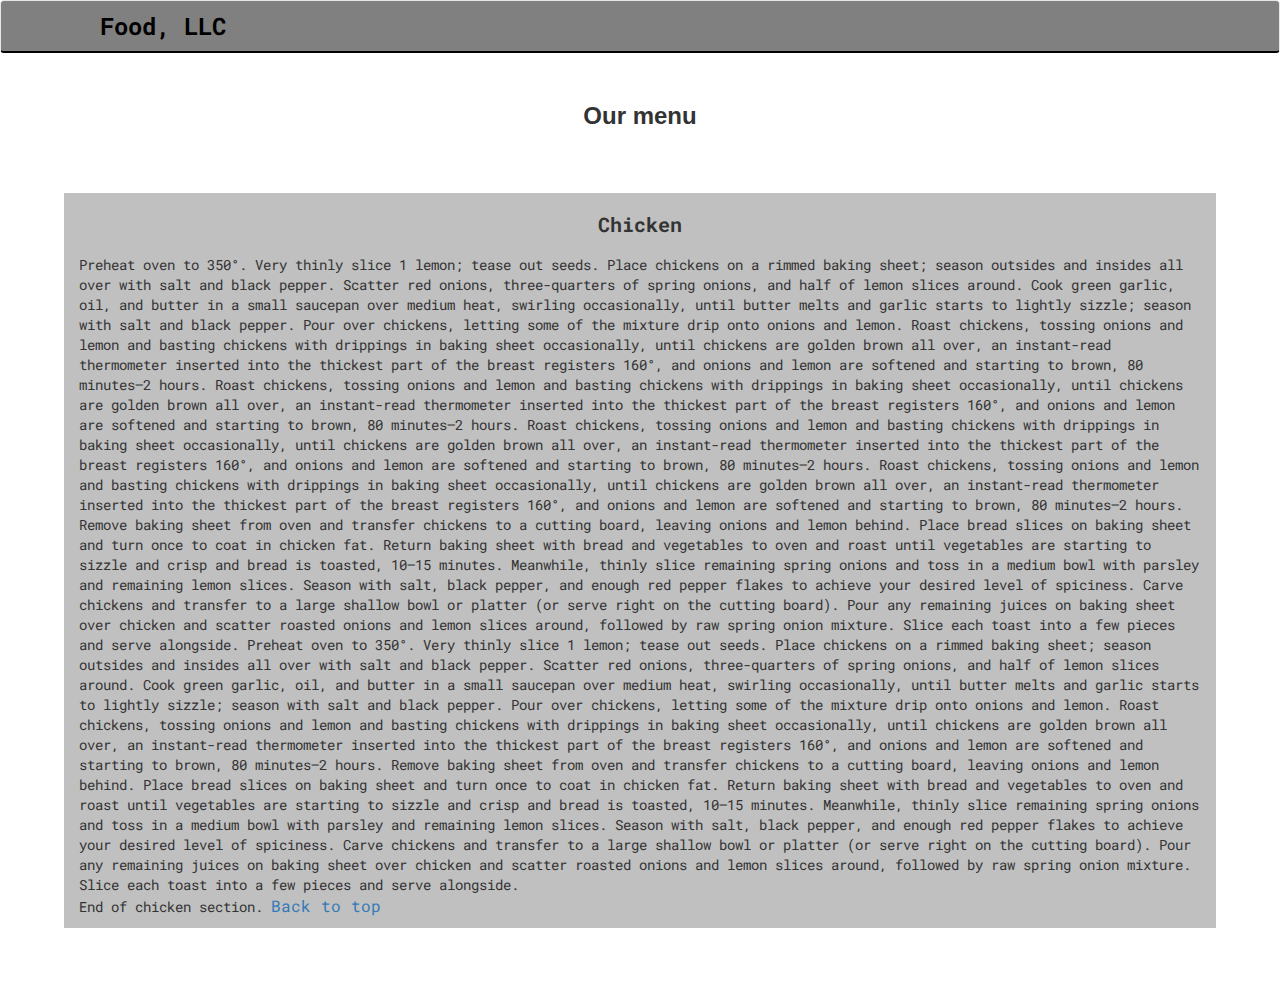
==== index.html @ e18a5f52 "First commit" ====
<!DOCTYPE html>
<html lang="en">
<head>
	<meta charset="utf-8">
	<meta http-equiv="X-UA-Compatible" content="IE=edge">
	<meta name="viewport" content="width=device-width, initial-scale=1.0">
	<title class="row">Module 3 solution Assignment</title>
	<link rel="stylesheet" href="css/bootstrap.min.css">
	<link rel="stylesheet" href="css/style.css">
	<link href="https://fonts.googleapis.com/css2?family=Roboto+Mono:ital@0;1&display=swap" rel="stylesheet">
</head>
<body>
<header>
	<nav id="headernav" class="navbar navbar-default">
		<div class="container">
			<div class="navbar-header">
				<div id="brandname" class="navbar-brand pull-left">
					Food, LLC
				</div>
				<button id="menubutton" type="button" class="pull-right navbar-toggle collapsed" data-toggle="collapse" data-target="#collapsable-nav" aria-expanded="false">
            		<span class="sr-only">Toggle navigation</span>
           		 	<span class="icon-bar"></span>
            		<span class="icon-bar"></span>
            		<span class="icon-bar"></span>
         		</button>
			</div>
			<div id="collapsable-nav" class="collapse navbar-collapse">
				<ul id="navlist" class="nav navbar-nav navbar-right visible-xs">
					<li class="text-center"><span>Chicken<hr></span></li>
					<li class="text-center"><span>Beef<hr></span></li>
					<li class="text-center"><span>Sushi</span></li>
				</ul>
			</div>
		</div>
	</nav>
</header>
<h1 id="menu-title" class="text-center">Our menu</h1>
<div class="row">
	<div id="chicken" class="col-lg-12 col-md-12 col-sm-12 col-xs-12">
		<h2 class="text-center">Chicken</h2>
		<p>Preheat oven to 350°. Very thinly slice 1 lemon; tease out seeds. Place chickens on a rimmed baking sheet; season outsides and insides all over with salt and black pepper. Scatter red onions, three-quarters of spring onions, and half of lemon slices around.

Cook green garlic, oil, and butter in a small saucepan over medium heat, swirling occasionally, until butter melts and garlic starts to lightly sizzle; season with salt and black pepper. Pour over chickens, letting some of the mixture drip onto onions and lemon.

Roast chickens, tossing onions and lemon and basting chickens with drippings in baking sheet occasionally, until chickens are golden brown all over, an instant-read thermometer inserted into the thickest part of the breast registers 160°, and onions and lemon are softened and starting to brown, 80 minutes–2 hours. Roast chickens, tossing onions and lemon and basting chickens with drippings in baking sheet occasionally, until chickens are golden brown all over, an instant-read thermometer inserted into the thickest part of the breast registers 160°, and onions and lemon are softened and starting to brown, 80 minutes–2 hours. Roast chickens, tossing onions and lemon and basting chickens with drippings in baking sheet occasionally, until chickens are golden brown all over, an instant-read thermometer inserted into the thickest part of the breast registers 160°, and onions and lemon are softened and starting to brown, 80 minutes–2 hours. Roast chickens, tossing onions and lemon and basting chickens with drippings in baking sheet occasionally, until chickens are golden brown all over, an instant-read thermometer inserted into the thickest part of the breast registers 160°, and onions and lemon are softened and starting to brown, 80 minutes–2 hours.

Remove baking sheet from oven and transfer chickens to a cutting board, leaving onions and lemon behind. Place bread slices on baking sheet and turn once to coat in chicken fat. Return baking sheet with bread and vegetables to oven and roast until vegetables are starting to sizzle and crisp and bread is toasted, 10–15 minutes.

Meanwhile, thinly slice remaining spring onions and toss in a medium bowl with parsley and remaining lemon slices. Season with salt, black pepper, and enough red pepper flakes to achieve your desired level of spiciness.

Carve chickens and transfer to a large shallow bowl or platter (or serve right on the cutting board). Pour any remaining juices on baking sheet over chicken and scatter roasted onions and lemon slices around, followed by raw spring onion mixture. Slice each toast into a few pieces and serve alongside.
Preheat oven to 350°. Very thinly slice 1 lemon; tease out seeds. Place chickens on a rimmed baking sheet; season outsides and insides all over with salt and black pepper. Scatter red onions, three-quarters of spring onions, and half of lemon slices around.

Cook green garlic, oil, and butter in a small saucepan over medium heat, swirling occasionally, until butter melts and garlic starts to lightly sizzle; season with salt and black pepper. Pour over chickens, letting some of the mixture drip onto onions and lemon.

Roast chickens, tossing onions and lemon and basting chickens with drippings in baking sheet occasionally, until chickens are golden brown all over, an instant-read thermometer inserted into the thickest part of the breast registers 160°, and onions and lemon are softened and starting to brown, 80 minutes–2 hours.

Remove baking sheet from oven and transfer chickens to a cutting board, leaving onions and lemon behind. Place bread slices on baking sheet and turn once to coat in chicken fat. Return baking sheet with bread and vegetables to oven and roast until vegetables are starting to sizzle and crisp and bread is toasted, 10–15 minutes.

Meanwhile, thinly slice remaining spring onions and toss in a medium bowl with parsley and remaining lemon slices. Season with salt, black pepper, and enough red pepper flakes to achieve your desired level of spiciness.

Carve chickens and transfer to a large shallow bowl or platter (or serve right on the cutting board). Pour any remaining juices on baking sheet over chicken and scatter roasted onions and lemon slices around, followed by raw spring onion mixture. Slice each toast into a few pieces and serve alongside.
<br>End of chicken section. <a href="#headernav">Back to top</a></p>
	</div>
</div>
<!--jQuery-->
<script src="js/jquery-3.5.1.min.js"></script>
<script src="js/bootstrap.min.js"></script>
<!-- <script src="js/script.js"></script> -->
</body>
</html>
---- css/style.css ----
* {
	font-family: 'Roboto Mono', monospace;
	box-sizing: border-box;
	font-size: 16px;
}
#menu-title{
	margin-top: 50px;
	font-size: 24px;
	font-weight: bold;
}
#headernav {
	background-color: gray;
	border-bottom: 2px solid black;
	margin-right: 0px;
	margin-left: 0px;
}
#brandname {
	margin-left: 20px;
	color: black;
	font-size: 24px;
	font-weight: bold;
	text-decoration: none;
}
#brandname:hover {
	color: black;
}
#chicken,#beef,#sushi {
	background-color: #C0C0C0;
}
#chicken h2,#beef h2,#sushi h2 {
	font-size:20px;
}
#chicken p,#beef p,#sushi p {
	margin-top: 20px;
	font-size: 14px;
}
.navbar-default .navbar-header .icon-bar{
	border:2px solid black;
	color: black;
	background-color: black;
}
.navbar-default button.navbar-toggle {
	border:2px solid black;
}
#collapsable-nav {
	margin: 0px;
}
#headernav .container {
	padding: 0;
}
#menubutton {
	margin-right: 30px;
}
#navlist li {
	margin: 0;
}
#navlist li span {
	font-weight: bold;
}
hr {
	background-color: black;
	border-color: black;
	border-width: 1.5px;
	margin-top: 7.5px;
	margin-bottom: 7.5px;
}

@media (max-width: 767px) {
	#collapsable-nav {
		border-top: 2px solid black;
	}
}
.navbar-default .navbar-toggle:focus, .navbar-default .navbar-toggle:hover {
    background-color: gray;
    border-color: #ddd;
}
#menubutton:hover > span.icon-bar, #menubutton:focus > span.icon-bar {
	border:2px solid #ddd;
	color: #ddd;
	background-color: #ddd;
}
.row {
	margin:5%;
}
#chicken h2 {
	font-weight: bold;
}
@media (min-width: 1200px)
{
#headernav .container {
	margin-left: 5%;
	margin-right: 5%;
}
}
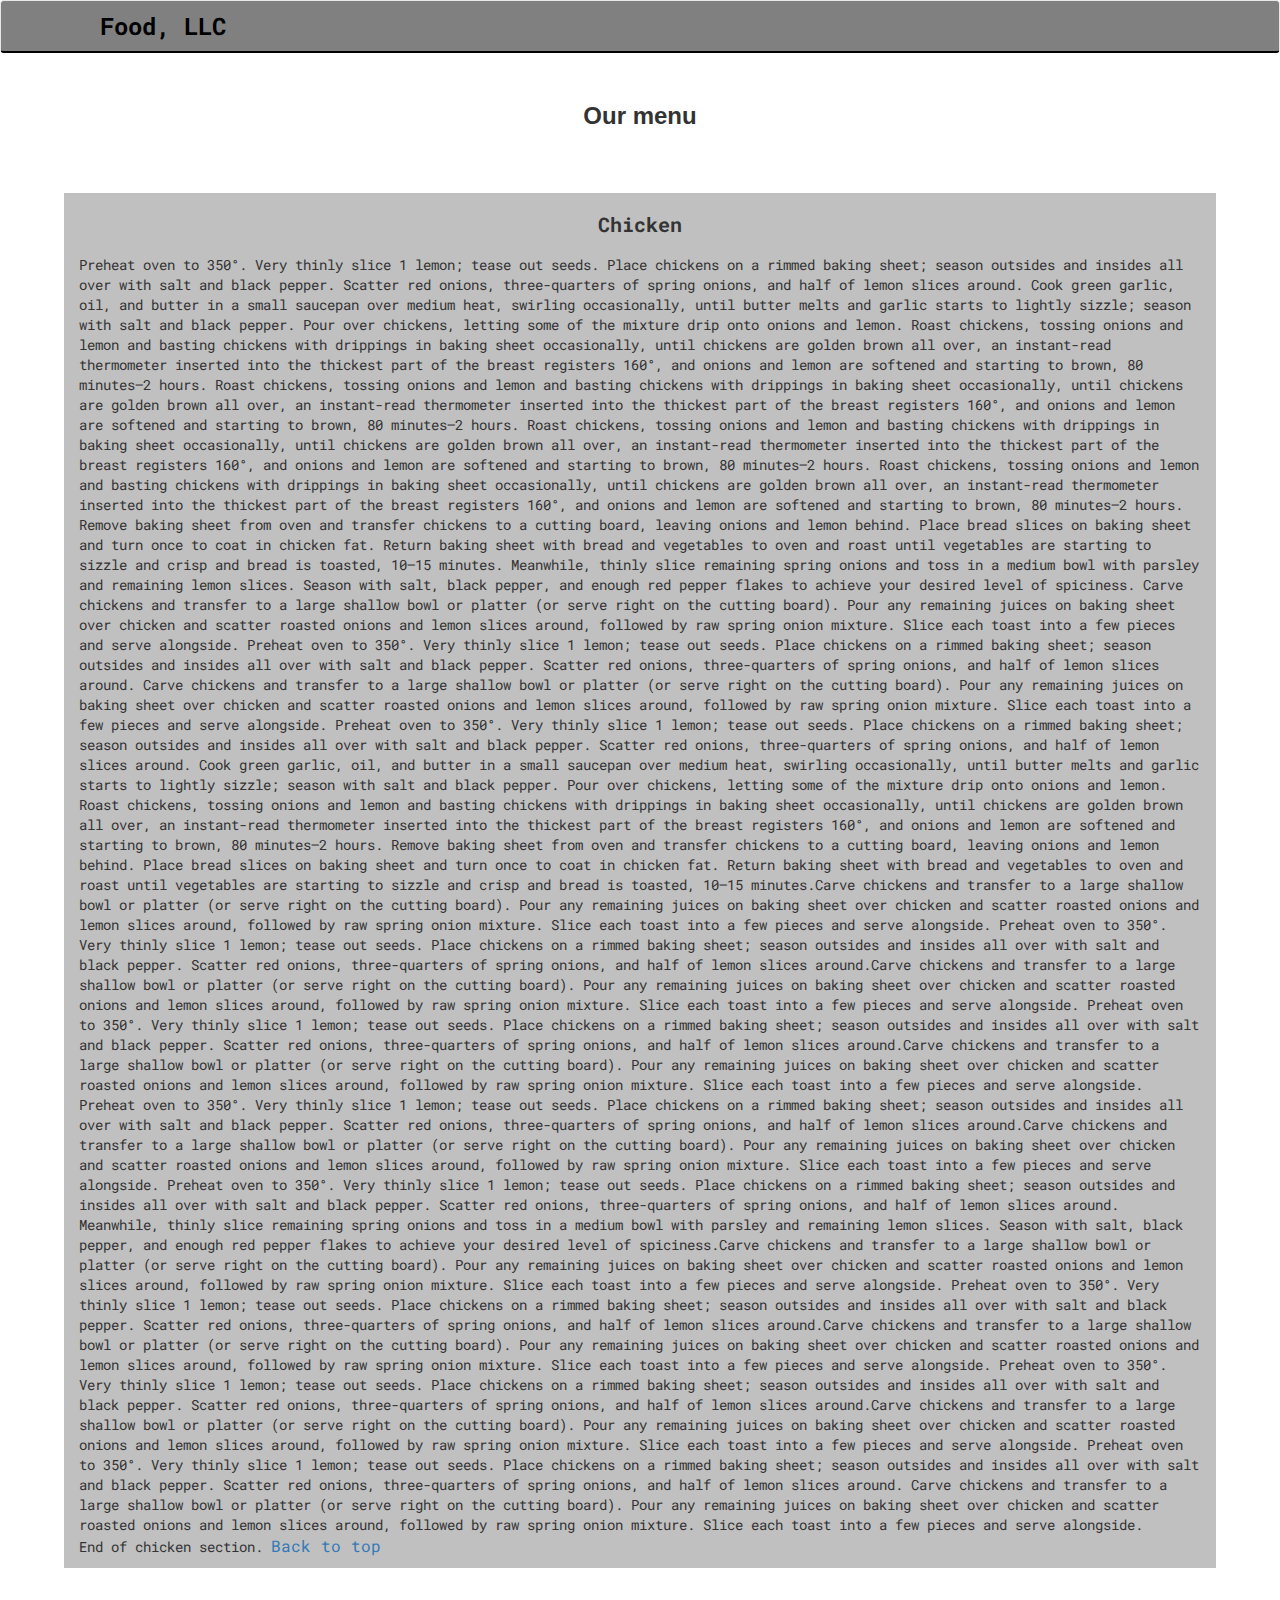
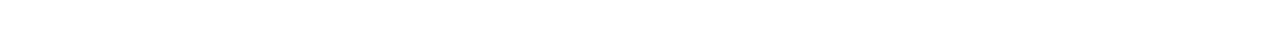
==== commit 7f084646: "Third commit" ====
--- a/index.html
+++ b/index.html
@@ -49,15 +49,23 @@
 Meanwhile, thinly slice remaining spring onions and toss in a medium bowl with parsley and remaining lemon slices. Season with salt, black pepper, and enough red pepper flakes to achieve your desired level of spiciness.
 
 Carve chickens and transfer to a large shallow bowl or platter (or serve right on the cutting board). Pour any remaining juices on baking sheet over chicken and scatter roasted onions and lemon slices around, followed by raw spring onion mixture. Slice each toast into a few pieces and serve alongside.
-Preheat oven to 350°. Very thinly slice 1 lemon; tease out seeds. Place chickens on a rimmed baking sheet; season outsides and insides all over with salt and black pepper. Scatter red onions, three-quarters of spring onions, and half of lemon slices around.
+Preheat oven to 350°. Very thinly slice 1 lemon; tease out seeds. Place chickens on a rimmed baking sheet; season outsides and insides all over with salt and black pepper. Scatter red onions, three-quarters of spring onions, and half of lemon slices around. Carve chickens and transfer to a large shallow bowl or platter (or serve right on the cutting board). Pour any remaining juices on baking sheet over chicken and scatter roasted onions and lemon slices around, followed by raw spring onion mixture. Slice each toast into a few pieces and serve alongside.
+Preheat oven to 350°. Very thinly slice 1 lemon; tease out seeds. Place chickens on a rimmed baking sheet; season outsides and insides all over with salt and black pepper. Scatter red onions, three-quarters of spring onions, and half of lemon slices around. 
 
 Cook green garlic, oil, and butter in a small saucepan over medium heat, swirling occasionally, until butter melts and garlic starts to lightly sizzle; season with salt and black pepper. Pour over chickens, letting some of the mixture drip onto onions and lemon.
 
 Roast chickens, tossing onions and lemon and basting chickens with drippings in baking sheet occasionally, until chickens are golden brown all over, an instant-read thermometer inserted into the thickest part of the breast registers 160°, and onions and lemon are softened and starting to brown, 80 minutes–2 hours.
 
-Remove baking sheet from oven and transfer chickens to a cutting board, leaving onions and lemon behind. Place bread slices on baking sheet and turn once to coat in chicken fat. Return baking sheet with bread and vegetables to oven and roast until vegetables are starting to sizzle and crisp and bread is toasted, 10–15 minutes.
+Remove baking sheet from oven and transfer chickens to a cutting board, leaving onions and lemon behind. Place bread slices on baking sheet and turn once to coat in chicken fat. Return baking sheet with bread and vegetables to oven and roast until vegetables are starting to sizzle and crisp and bread is toasted, 10–15 minutes.Carve chickens and transfer to a large shallow bowl or platter (or serve right on the cutting board). Pour any remaining juices on baking sheet over chicken and scatter roasted onions and lemon slices around, followed by raw spring onion mixture. Slice each toast into a few pieces and serve alongside.
+Preheat oven to 350°. Very thinly slice 1 lemon; tease out seeds. Place chickens on a rimmed baking sheet; season outsides and insides all over with salt and black pepper. Scatter red onions, three-quarters of spring onions, and half of lemon slices around.Carve chickens and transfer to a large shallow bowl or platter (or serve right on the cutting board). Pour any remaining juices on baking sheet over chicken and scatter roasted onions and lemon slices around, followed by raw spring onion mixture. Slice each toast into a few pieces and serve alongside.
+Preheat oven to 350°. Very thinly slice 1 lemon; tease out seeds. Place chickens on a rimmed baking sheet; season outsides and insides all over with salt and black pepper. Scatter red onions, three-quarters of spring onions, and half of lemon slices around.Carve chickens and transfer to a large shallow bowl or platter (or serve right on the cutting board). Pour any remaining juices on baking sheet over chicken and scatter roasted onions and lemon slices around, followed by raw spring onion mixture. Slice each toast into a few pieces and serve alongside.
+Preheat oven to 350°. Very thinly slice 1 lemon; tease out seeds. Place chickens on a rimmed baking sheet; season outsides and insides all over with salt and black pepper. Scatter red onions, three-quarters of spring onions, and half of lemon slices around.Carve chickens and transfer to a large shallow bowl or platter (or serve right on the cutting board). Pour any remaining juices on baking sheet over chicken and scatter roasted onions and lemon slices around, followed by raw spring onion mixture. Slice each toast into a few pieces and serve alongside.
+Preheat oven to 350°. Very thinly slice 1 lemon; tease out seeds. Place chickens on a rimmed baking sheet; season outsides and insides all over with salt and black pepper. Scatter red onions, three-quarters of spring onions, and half of lemon slices around.
 
-Meanwhile, thinly slice remaining spring onions and toss in a medium bowl with parsley and remaining lemon slices. Season with salt, black pepper, and enough red pepper flakes to achieve your desired level of spiciness.
+Meanwhile, thinly slice remaining spring onions and toss in a medium bowl with parsley and remaining lemon slices. Season with salt, black pepper, and enough red pepper flakes to achieve your desired level of spiciness.Carve chickens and transfer to a large shallow bowl or platter (or serve right on the cutting board). Pour any remaining juices on baking sheet over chicken and scatter roasted onions and lemon slices around, followed by raw spring onion mixture. Slice each toast into a few pieces and serve alongside.
+Preheat oven to 350°. Very thinly slice 1 lemon; tease out seeds. Place chickens on a rimmed baking sheet; season outsides and insides all over with salt and black pepper. Scatter red onions, three-quarters of spring onions, and half of lemon slices around.Carve chickens and transfer to a large shallow bowl or platter (or serve right on the cutting board). Pour any remaining juices on baking sheet over chicken and scatter roasted onions and lemon slices around, followed by raw spring onion mixture. Slice each toast into a few pieces and serve alongside.
+Preheat oven to 350°. Very thinly slice 1 lemon; tease out seeds. Place chickens on a rimmed baking sheet; season outsides and insides all over with salt and black pepper. Scatter red onions, three-quarters of spring onions, and half of lemon slices around.Carve chickens and transfer to a large shallow bowl or platter (or serve right on the cutting board). Pour any remaining juices on baking sheet over chicken and scatter roasted onions and lemon slices around, followed by raw spring onion mixture. Slice each toast into a few pieces and serve alongside.
+Preheat oven to 350°. Very thinly slice 1 lemon; tease out seeds. Place chickens on a rimmed baking sheet; season outsides and insides all over with salt and black pepper. Scatter red onions, three-quarters of spring onions, and half of lemon slices around.
 
 Carve chickens and transfer to a large shallow bowl or platter (or serve right on the cutting board). Pour any remaining juices on baking sheet over chicken and scatter roasted onions and lemon slices around, followed by raw spring onion mixture. Slice each toast into a few pieces and serve alongside.
 <br>End of chicken section. <a href="#headernav">Back to top</a></p>
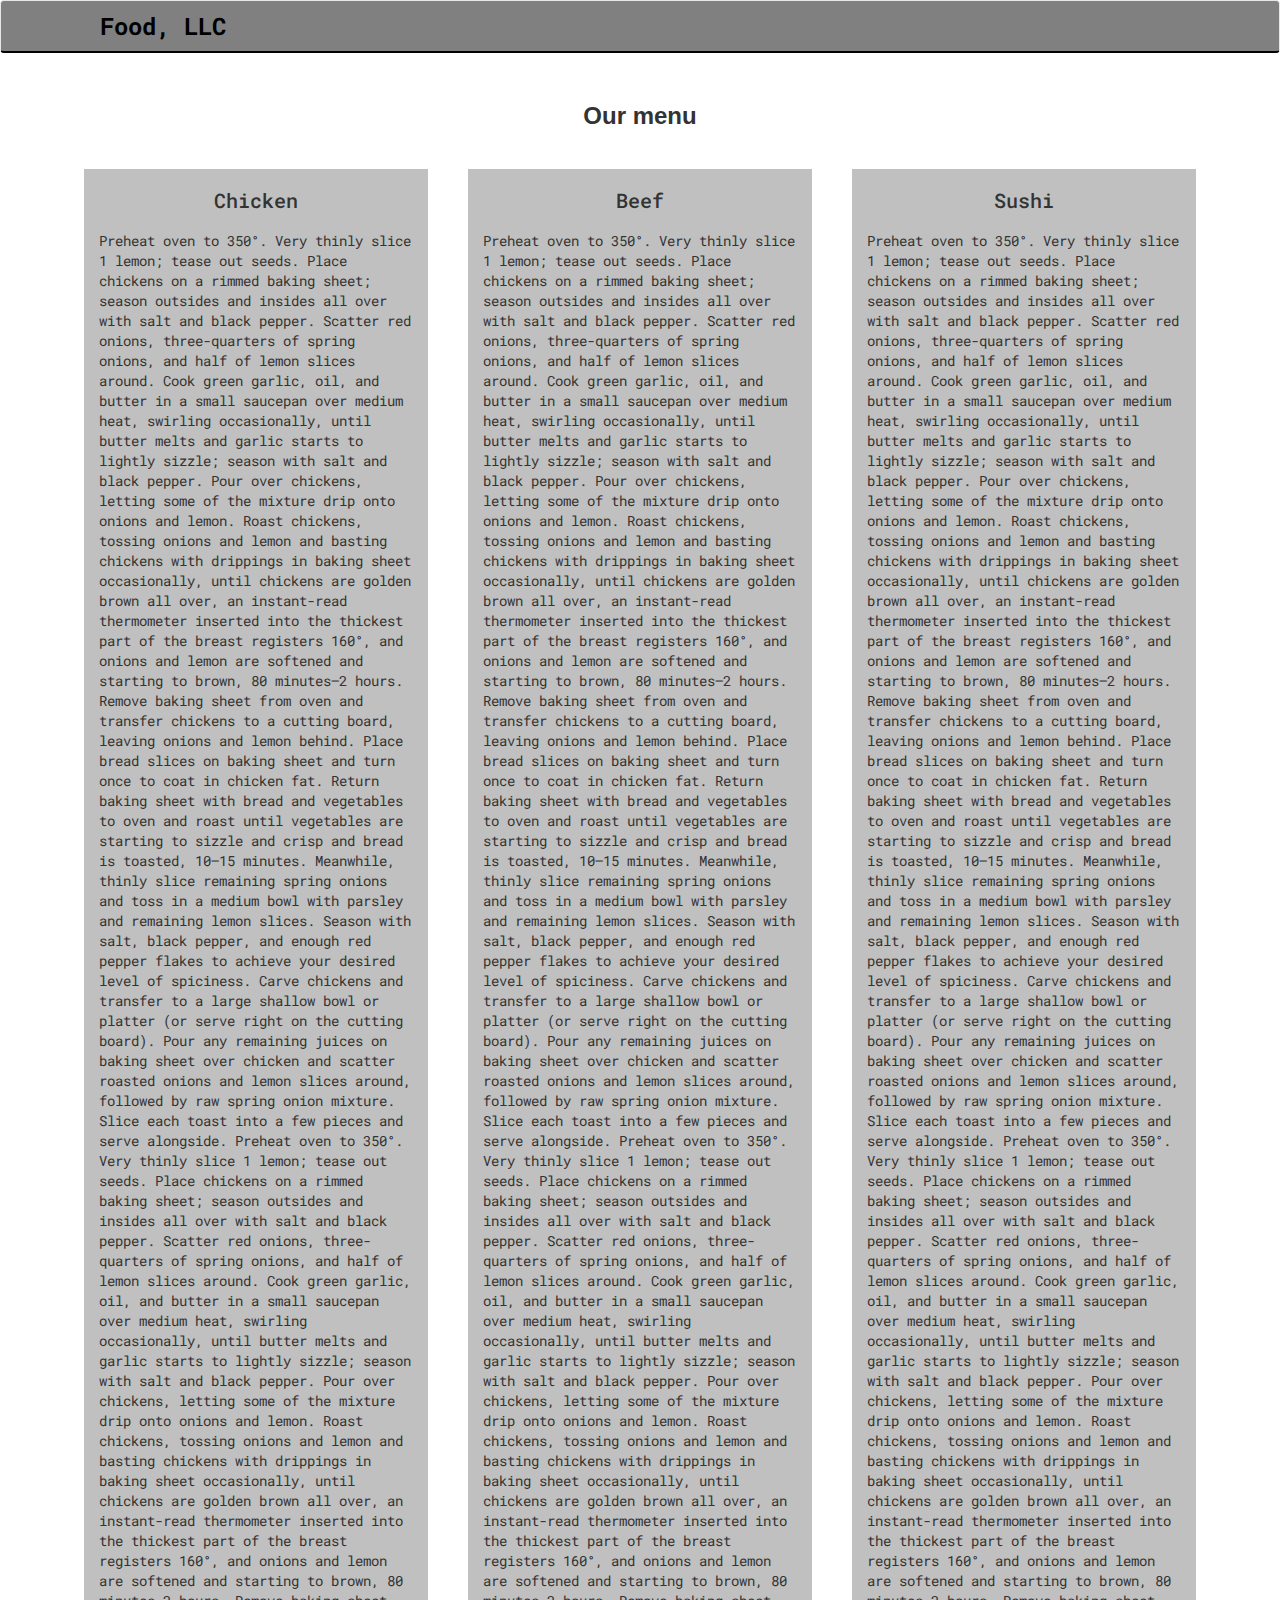
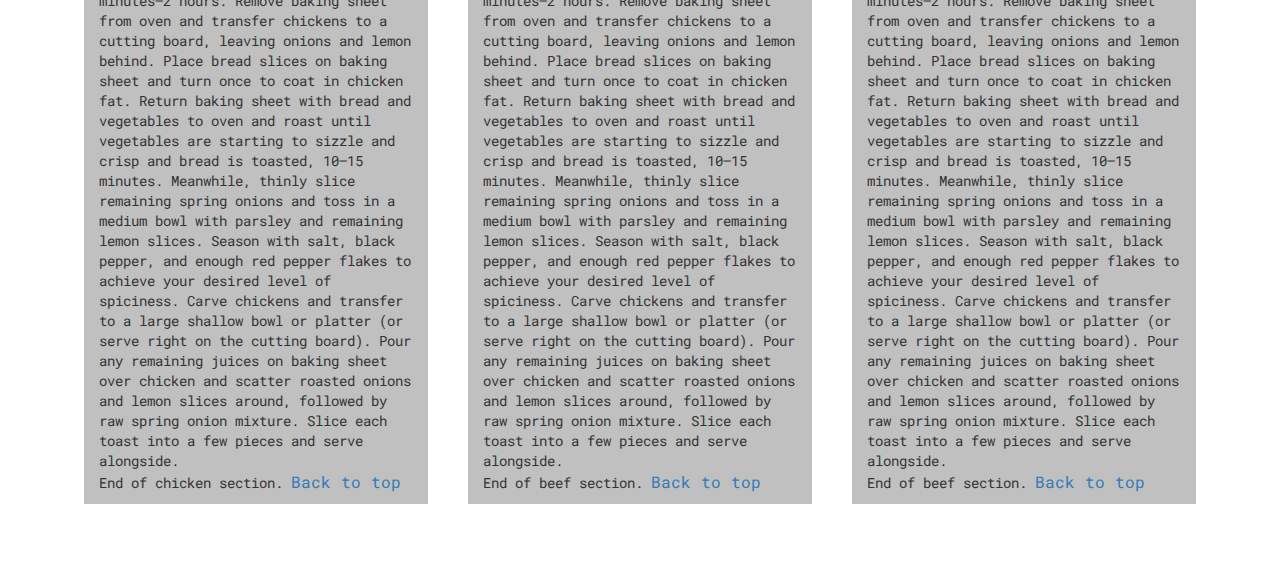
==== commit ec850699: "Commit 3" ====
--- a/index.html
+++ b/index.html
@@ -26,9 +26,9 @@
 			</div>
 			<div id="collapsable-nav" class="collapse navbar-collapse">
 				<ul id="navlist" class="nav navbar-nav navbar-right visible-xs">
-					<li class="text-center"><span>Chicken<hr></span></li>
-					<li class="text-center"><span>Beef<hr></span></li>
-					<li class="text-center"><span>Sushi</span></li>
+					<li class="text-center"><a href="#chicken"><span>Chicken</span></a><hr></li>
+					<li class="text-center"><a href="#beef"><span>Beef</span></a><hr></li>
+					<li class="text-center"><a href="#sushi"><span>Sushi</span></a></li>
 				</ul>
 			</div>
 		</div>
@@ -36,39 +36,83 @@
 </header>
 <h1 id="menu-title" class="text-center">Our menu</h1>
 <div class="row">
-	<div id="chicken" class="col-lg-12 col-md-12 col-sm-12 col-xs-12">
+	<div id="chicken" class="col-lg-4 col-md-4 box col-sm-6 col-xs-12">
 		<h2 class="text-center">Chicken</h2>
 		<p>Preheat oven to 350°. Very thinly slice 1 lemon; tease out seeds. Place chickens on a rimmed baking sheet; season outsides and insides all over with salt and black pepper. Scatter red onions, three-quarters of spring onions, and half of lemon slices around.
 
 Cook green garlic, oil, and butter in a small saucepan over medium heat, swirling occasionally, until butter melts and garlic starts to lightly sizzle; season with salt and black pepper. Pour over chickens, letting some of the mixture drip onto onions and lemon.
 
-Roast chickens, tossing onions and lemon and basting chickens with drippings in baking sheet occasionally, until chickens are golden brown all over, an instant-read thermometer inserted into the thickest part of the breast registers 160°, and onions and lemon are softened and starting to brown, 80 minutes–2 hours. Roast chickens, tossing onions and lemon and basting chickens with drippings in baking sheet occasionally, until chickens are golden brown all over, an instant-read thermometer inserted into the thickest part of the breast registers 160°, and onions and lemon are softened and starting to brown, 80 minutes–2 hours. Roast chickens, tossing onions and lemon and basting chickens with drippings in baking sheet occasionally, until chickens are golden brown all over, an instant-read thermometer inserted into the thickest part of the breast registers 160°, and onions and lemon are softened and starting to brown, 80 minutes–2 hours. Roast chickens, tossing onions and lemon and basting chickens with drippings in baking sheet occasionally, until chickens are golden brown all over, an instant-read thermometer inserted into the thickest part of the breast registers 160°, and onions and lemon are softened and starting to brown, 80 minutes–2 hours.
+Roast chickens, tossing onions and lemon and basting chickens with drippings in baking sheet occasionally, until chickens are golden brown all over, an instant-read thermometer inserted into the thickest part of the breast registers 160°, and onions and lemon are softened and starting to brown, 80 minutes–2 hours.
 
 Remove baking sheet from oven and transfer chickens to a cutting board, leaving onions and lemon behind. Place bread slices on baking sheet and turn once to coat in chicken fat. Return baking sheet with bread and vegetables to oven and roast until vegetables are starting to sizzle and crisp and bread is toasted, 10–15 minutes.
 
 Meanwhile, thinly slice remaining spring onions and toss in a medium bowl with parsley and remaining lemon slices. Season with salt, black pepper, and enough red pepper flakes to achieve your desired level of spiciness.
 
 Carve chickens and transfer to a large shallow bowl or platter (or serve right on the cutting board). Pour any remaining juices on baking sheet over chicken and scatter roasted onions and lemon slices around, followed by raw spring onion mixture. Slice each toast into a few pieces and serve alongside.
-Preheat oven to 350°. Very thinly slice 1 lemon; tease out seeds. Place chickens on a rimmed baking sheet; season outsides and insides all over with salt and black pepper. Scatter red onions, three-quarters of spring onions, and half of lemon slices around. Carve chickens and transfer to a large shallow bowl or platter (or serve right on the cutting board). Pour any remaining juices on baking sheet over chicken and scatter roasted onions and lemon slices around, followed by raw spring onion mixture. Slice each toast into a few pieces and serve alongside.
-Preheat oven to 350°. Very thinly slice 1 lemon; tease out seeds. Place chickens on a rimmed baking sheet; season outsides and insides all over with salt and black pepper. Scatter red onions, three-quarters of spring onions, and half of lemon slices around. 
+Preheat oven to 350°. Very thinly slice 1 lemon; tease out seeds. Place chickens on a rimmed baking sheet; season outsides and insides all over with salt and black pepper. Scatter red onions, three-quarters of spring onions, and half of lemon slices around.
 
 Cook green garlic, oil, and butter in a small saucepan over medium heat, swirling occasionally, until butter melts and garlic starts to lightly sizzle; season with salt and black pepper. Pour over chickens, letting some of the mixture drip onto onions and lemon.
 
 Roast chickens, tossing onions and lemon and basting chickens with drippings in baking sheet occasionally, until chickens are golden brown all over, an instant-read thermometer inserted into the thickest part of the breast registers 160°, and onions and lemon are softened and starting to brown, 80 minutes–2 hours.
 
-Remove baking sheet from oven and transfer chickens to a cutting board, leaving onions and lemon behind. Place bread slices on baking sheet and turn once to coat in chicken fat. Return baking sheet with bread and vegetables to oven and roast until vegetables are starting to sizzle and crisp and bread is toasted, 10–15 minutes.Carve chickens and transfer to a large shallow bowl or platter (or serve right on the cutting board). Pour any remaining juices on baking sheet over chicken and scatter roasted onions and lemon slices around, followed by raw spring onion mixture. Slice each toast into a few pieces and serve alongside.
-Preheat oven to 350°. Very thinly slice 1 lemon; tease out seeds. Place chickens on a rimmed baking sheet; season outsides and insides all over with salt and black pepper. Scatter red onions, three-quarters of spring onions, and half of lemon slices around.Carve chickens and transfer to a large shallow bowl or platter (or serve right on the cutting board). Pour any remaining juices on baking sheet over chicken and scatter roasted onions and lemon slices around, followed by raw spring onion mixture. Slice each toast into a few pieces and serve alongside.
-Preheat oven to 350°. Very thinly slice 1 lemon; tease out seeds. Place chickens on a rimmed baking sheet; season outsides and insides all over with salt and black pepper. Scatter red onions, three-quarters of spring onions, and half of lemon slices around.Carve chickens and transfer to a large shallow bowl or platter (or serve right on the cutting board). Pour any remaining juices on baking sheet over chicken and scatter roasted onions and lemon slices around, followed by raw spring onion mixture. Slice each toast into a few pieces and serve alongside.
-Preheat oven to 350°. Very thinly slice 1 lemon; tease out seeds. Place chickens on a rimmed baking sheet; season outsides and insides all over with salt and black pepper. Scatter red onions, three-quarters of spring onions, and half of lemon slices around.Carve chickens and transfer to a large shallow bowl or platter (or serve right on the cutting board). Pour any remaining juices on baking sheet over chicken and scatter roasted onions and lemon slices around, followed by raw spring onion mixture. Slice each toast into a few pieces and serve alongside.
-Preheat oven to 350°. Very thinly slice 1 lemon; tease out seeds. Place chickens on a rimmed baking sheet; season outsides and insides all over with salt and black pepper. Scatter red onions, three-quarters of spring onions, and half of lemon slices around.
+Remove baking sheet from oven and transfer chickens to a cutting board, leaving onions and lemon behind. Place bread slices on baking sheet and turn once to coat in chicken fat. Return baking sheet with bread and vegetables to oven and roast until vegetables are starting to sizzle and crisp and bread is toasted, 10–15 minutes.
 
-Meanwhile, thinly slice remaining spring onions and toss in a medium bowl with parsley and remaining lemon slices. Season with salt, black pepper, and enough red pepper flakes to achieve your desired level of spiciness.Carve chickens and transfer to a large shallow bowl or platter (or serve right on the cutting board). Pour any remaining juices on baking sheet over chicken and scatter roasted onions and lemon slices around, followed by raw spring onion mixture. Slice each toast into a few pieces and serve alongside.
-Preheat oven to 350°. Very thinly slice 1 lemon; tease out seeds. Place chickens on a rimmed baking sheet; season outsides and insides all over with salt and black pepper. Scatter red onions, three-quarters of spring onions, and half of lemon slices around.Carve chickens and transfer to a large shallow bowl or platter (or serve right on the cutting board). Pour any remaining juices on baking sheet over chicken and scatter roasted onions and lemon slices around, followed by raw spring onion mixture. Slice each toast into a few pieces and serve alongside.
-Preheat oven to 350°. Very thinly slice 1 lemon; tease out seeds. Place chickens on a rimmed baking sheet; season outsides and insides all over with salt and black pepper. Scatter red onions, three-quarters of spring onions, and half of lemon slices around.Carve chickens and transfer to a large shallow bowl or platter (or serve right on the cutting board). Pour any remaining juices on baking sheet over chicken and scatter roasted onions and lemon slices around, followed by raw spring onion mixture. Slice each toast into a few pieces and serve alongside.
-Preheat oven to 350°. Very thinly slice 1 lemon; tease out seeds. Place chickens on a rimmed baking sheet; season outsides and insides all over with salt and black pepper. Scatter red onions, three-quarters of spring onions, and half of lemon slices around.
+Meanwhile, thinly slice remaining spring onions and toss in a medium bowl with parsley and remaining lemon slices. Season with salt, black pepper, and enough red pepper flakes to achieve your desired level of spiciness.
 
 Carve chickens and transfer to a large shallow bowl or platter (or serve right on the cutting board). Pour any remaining juices on baking sheet over chicken and scatter roasted onions and lemon slices around, followed by raw spring onion mixture. Slice each toast into a few pieces and serve alongside.
 <br>End of chicken section. <a href="#headernav">Back to top</a></p>
+	</div>
+	<div id="beef" class="col-lg-4 col-md-4 box col-sm-6 col-xs-12">
+		<h2 class="text-center">Beef</h2>
+		<p>Preheat oven to 350°. Very thinly slice 1 lemon; tease out seeds. Place chickens on a rimmed baking sheet; season outsides and insides all over with salt and black pepper. Scatter red onions, three-quarters of spring onions, and half of lemon slices around.
+
+Cook green garlic, oil, and butter in a small saucepan over medium heat, swirling occasionally, until butter melts and garlic starts to lightly sizzle; season with salt and black pepper. Pour over chickens, letting some of the mixture drip onto onions and lemon.
+
+Roast chickens, tossing onions and lemon and basting chickens with drippings in baking sheet occasionally, until chickens are golden brown all over, an instant-read thermometer inserted into the thickest part of the breast registers 160°, and onions and lemon are softened and starting to brown, 80 minutes–2 hours.
+
+Remove baking sheet from oven and transfer chickens to a cutting board, leaving onions and lemon behind. Place bread slices on baking sheet and turn once to coat in chicken fat. Return baking sheet with bread and vegetables to oven and roast until vegetables are starting to sizzle and crisp and bread is toasted, 10–15 minutes.
+
+Meanwhile, thinly slice remaining spring onions and toss in a medium bowl with parsley and remaining lemon slices. Season with salt, black pepper, and enough red pepper flakes to achieve your desired level of spiciness.
+
+Carve chickens and transfer to a large shallow bowl or platter (or serve right on the cutting board). Pour any remaining juices on baking sheet over chicken and scatter roasted onions and lemon slices around, followed by raw spring onion mixture. Slice each toast into a few pieces and serve alongside.
+Preheat oven to 350°. Very thinly slice 1 lemon; tease out seeds. Place chickens on a rimmed baking sheet; season outsides and insides all over with salt and black pepper. Scatter red onions, three-quarters of spring onions, and half of lemon slices around.
+
+Cook green garlic, oil, and butter in a small saucepan over medium heat, swirling occasionally, until butter melts and garlic starts to lightly sizzle; season with salt and black pepper. Pour over chickens, letting some of the mixture drip onto onions and lemon.
+
+Roast chickens, tossing onions and lemon and basting chickens with drippings in baking sheet occasionally, until chickens are golden brown all over, an instant-read thermometer inserted into the thickest part of the breast registers 160°, and onions and lemon are softened and starting to brown, 80 minutes–2 hours.
+
+Remove baking sheet from oven and transfer chickens to a cutting board, leaving onions and lemon behind. Place bread slices on baking sheet and turn once to coat in chicken fat. Return baking sheet with bread and vegetables to oven and roast until vegetables are starting to sizzle and crisp and bread is toasted, 10–15 minutes.
+
+Meanwhile, thinly slice remaining spring onions and toss in a medium bowl with parsley and remaining lemon slices. Season with salt, black pepper, and enough red pepper flakes to achieve your desired level of spiciness.
+
+Carve chickens and transfer to a large shallow bowl or platter (or serve right on the cutting board). Pour any remaining juices on baking sheet over chicken and scatter roasted onions and lemon slices around, followed by raw spring onion mixture. Slice each toast into a few pieces and serve alongside.
+<br>End of beef section. <a href="#headernav">Back to top</a></p>
+	</div>
+	<div id="sushi" class="col-lg-4 col-md-4 col box col-sm-12 col-xs-12">
+		<h2 class="text-center">Sushi</h2>
+		<p>Preheat oven to 350°. Very thinly slice 1 lemon; tease out seeds. Place chickens on a rimmed baking sheet; season outsides and insides all over with salt and black pepper. Scatter red onions, three-quarters of spring onions, and half of lemon slices around.
+
+Cook green garlic, oil, and butter in a small saucepan over medium heat, swirling occasionally, until butter melts and garlic starts to lightly sizzle; season with salt and black pepper. Pour over chickens, letting some of the mixture drip onto onions and lemon.
+
+Roast chickens, tossing onions and lemon and basting chickens with drippings in baking sheet occasionally, until chickens are golden brown all over, an instant-read thermometer inserted into the thickest part of the breast registers 160°, and onions and lemon are softened and starting to brown, 80 minutes–2 hours.
+
+Remove baking sheet from oven and transfer chickens to a cutting board, leaving onions and lemon behind. Place bread slices on baking sheet and turn once to coat in chicken fat. Return baking sheet with bread and vegetables to oven and roast until vegetables are starting to sizzle and crisp and bread is toasted, 10–15 minutes.
+
+Meanwhile, thinly slice remaining spring onions and toss in a medium bowl with parsley and remaining lemon slices. Season with salt, black pepper, and enough red pepper flakes to achieve your desired level of spiciness.
+
+Carve chickens and transfer to a large shallow bowl or platter (or serve right on the cutting board). Pour any remaining juices on baking sheet over chicken and scatter roasted onions and lemon slices around, followed by raw spring onion mixture. Slice each toast into a few pieces and serve alongside.
+Preheat oven to 350°. Very thinly slice 1 lemon; tease out seeds. Place chickens on a rimmed baking sheet; season outsides and insides all over with salt and black pepper. Scatter red onions, three-quarters of spring onions, and half of lemon slices around.
+
+Cook green garlic, oil, and butter in a small saucepan over medium heat, swirling occasionally, until butter melts and garlic starts to lightly sizzle; season with salt and black pepper. Pour over chickens, letting some of the mixture drip onto onions and lemon.
+
+Roast chickens, tossing onions and lemon and basting chickens with drippings in baking sheet occasionally, until chickens are golden brown all over, an instant-read thermometer inserted into the thickest part of the breast registers 160°, and onions and lemon are softened and starting to brown, 80 minutes–2 hours.
+
+Remove baking sheet from oven and transfer chickens to a cutting board, leaving onions and lemon behind. Place bread slices on baking sheet and turn once to coat in chicken fat. Return baking sheet with bread and vegetables to oven and roast until vegetables are starting to sizzle and crisp and bread is toasted, 10–15 minutes.
+
+Meanwhile, thinly slice remaining spring onions and toss in a medium bowl with parsley and remaining lemon slices. Season with salt, black pepper, and enough red pepper flakes to achieve your desired level of spiciness.
+
+Carve chickens and transfer to a large shallow bowl or platter (or serve right on the cutting board). Pour any remaining juices on baking sheet over chicken and scatter roasted onions and lemon slices around, followed by raw spring onion mixture. Slice each toast into a few pieces and serve alongside.
+<br>End of beef section. <a href="#headernav">Back to top</a></p>
 	</div>
 </div>
 <!--jQuery-->
--- a/css/style.css
+++ b/css/style.css
@@ -79,16 +79,29 @@
 	color: #ddd;
 	background-color: #ddd;
 }
+/*@media (min-width: 1200px) {
+	#section1.container{
+		width: 95%;
+	}
+}*/
 .row {
 	margin:5%;
+	margin-top: 20px;
 }
-#chicken h2 {
-	font-weight: bold;
+.box{
+  box-sizing: border-box;
+  border: 20px solid transparent;
+  background-clip:padding-box;
 }
-@media (min-width: 1200px)
-{
-#headernav .container {
-	margin-left: 5%;
-	margin-right: 5%;
+a:hover {
+	text-decoration: none;
 }
+@media (min-width: 1200px) {
+	#headernav .container {
+		width: 90%;
+	}
+}
+
+.navbar-default .navbar-nav>li>a {
+    color: #333;
 }